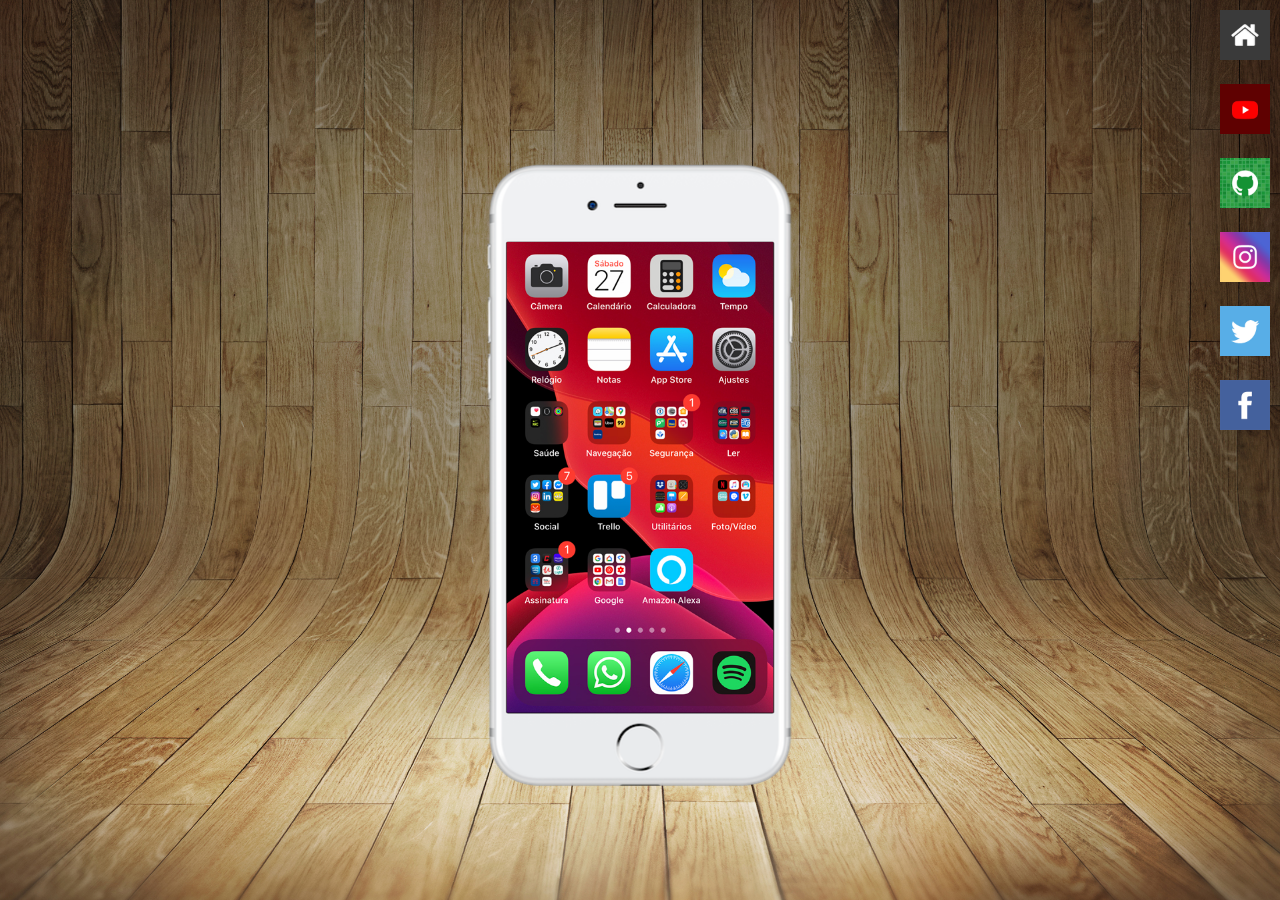
==== index.html @ 50d69c36 "Começando a criar o projeto de redes-sociais" ====
<!DOCTYPE html>
<html lang="pt-br">
<head>
    <meta charset="UTF-8">
    <meta name="viewport" content="width=device-width, initial-scale=1.0">
    <title>Projeto Redes Sociais</title>
    <link rel="shortcut icon" href="favicon.ico" type="image/x-icon">
    <link rel="stylesheet" href="style/style.css">
</head>
<body>
    <main>
        <section class="menu">
            <ul>
                <li><a href="home/home.html" target="tela"><img src="imagens/logo-home.jpg" alt="Logo Home"></a></li>

                <li><a href="https://youtube.com/@alanzoka?si=OfJuu2H8EAOqfOCk" target="tela"><img src="imagens/logo-youtube.jpg"></a></li>

                <li><a href="https://github.com/BiaFRehder" target="tela"><img src="imagens/logo-github.jpg" alt="Logo GitHub"></a></li>

                <li><a href="https://www.instagram.com/biafucuda/" target="tela"><img src="imagens/logo-instagram.jpg" alt="Logo Instagram"></a></li>

                <li><a href="https://twitter.com/BiaFucuda" target="tela"><img src="imagens/logo-twitter.jpg" alt="Logo Twitter"></a></li>

                <li><a href="https://www.facebook.com/bianca.fucuda/" target="tela"><img src="imagens/logo-facebook.jpg" alt="Logo Facebook"></a></li>
            </ul>
        </section>

        <section class="conteudo">
            <iframe id="tela" name="tela" src="home/home.html" frameborder="0">
                <p>Seu navegador não é compatível</p>
            </iframe>
        </section>
    </main>
</body>
</html>
---- style/style.css ----
@charset "UTF-8";

* {
    font-family: Arial, Helvetica, sans-serif;
    margin: 0px;
    padding: 0px;
}

html, body {
    height: 100vh;
    width: 100vw;
    background-color: black;
}

body {
    background-image: url(../imagens/fundo-madeira.jpg);
    background-position: center center;
    background-repeat: no-repeat;
    background-attachment: fixed;
    background-size: cover;
}

main {
    position: relative;
    height: 100hv;
}

section.menu {
    text-align: right;
}

section.menu ul{
   list-style-type: none;
}

section.menu li {
    padding: 10px;
}

section.menu img{
    height: 50px;
    width: 50px;
}

section.conteudo {
    position: absolute;
    left: 50%;
    transform: translate(-50%, -45%);
    background-image: url(../imagens/frame-iphone.png);
    background-position: center center;
    background-repeat: no-repeat;
    background-size: cover;
    height: 627px;
    width: 311px;
}

section.conteudo iframe {
    position: relative;
    top: 80px;
    left: 22px;
    height: 471px;
    width: 267px;
}
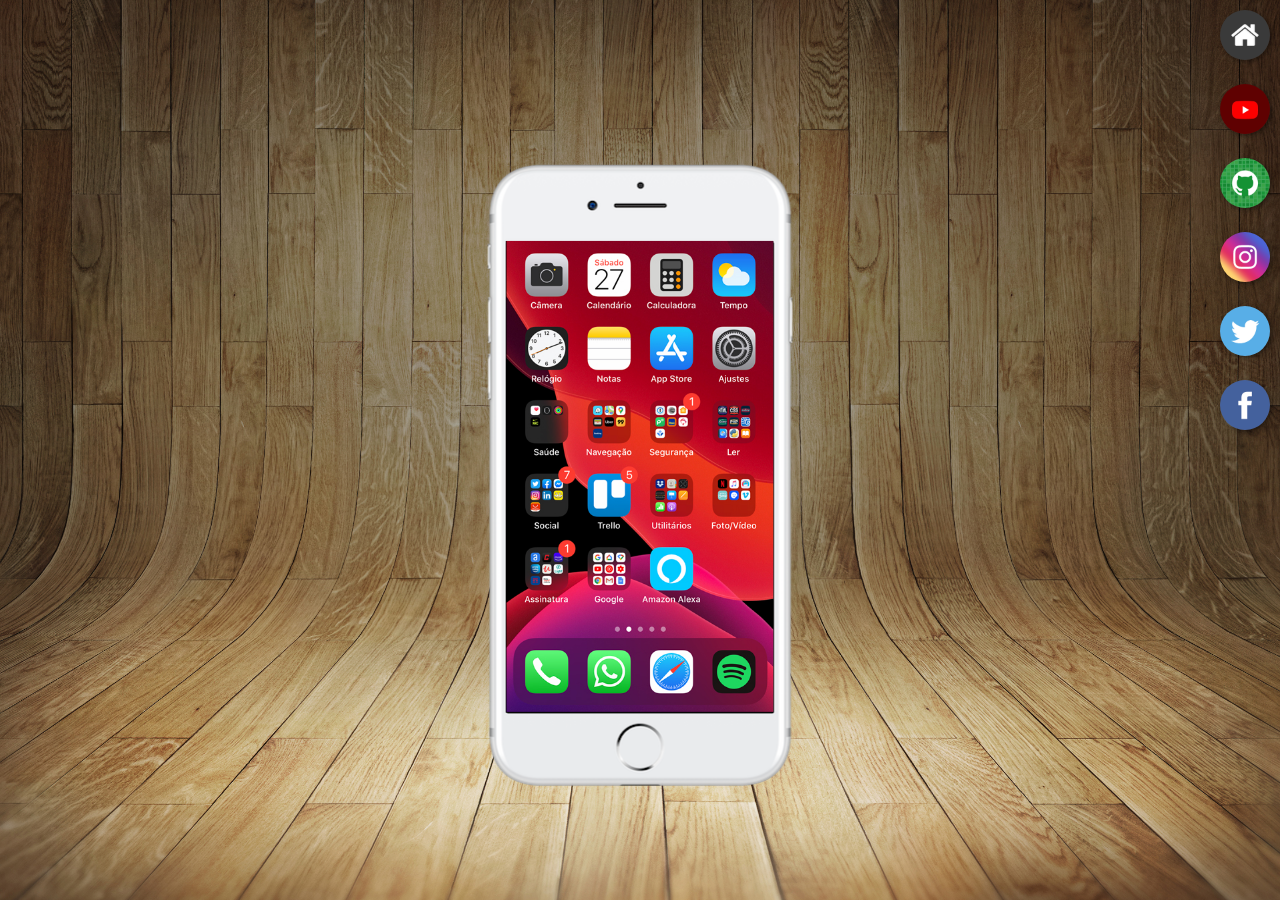
==== commit 5e1a5154: "Últimos detalhes do projeto Social Media" ====
--- a/index.html
+++ b/index.html
@@ -11,22 +11,22 @@
     <main>
         <section class="menu">
             <ul>
-                <li><a href="home/home.html" target="tela"><img src="imagens/logo-home.jpg" alt="Logo Home"></a></li>
+                <li><a href="pags/home.html" target="tela"><img src="imagens/logo-home.jpg" alt="Logo Home"></a></li>
 
-                <li><a href="https://youtube.com/@alanzoka?si=OfJuu2H8EAOqfOCk" target="tela"><img src="imagens/logo-youtube.jpg"></a></li>
+                <li><a href="pags/youtube.html" target="tela"><img src="imagens/logo-youtube.jpg"></a></li>
 
-                <li><a href="https://github.com/BiaFRehder" target="tela"><img src="imagens/logo-github.jpg" alt="Logo GitHub"></a></li>
+                <li><a href="pags/github.html" target="tela"><img src="imagens/logo-github.jpg" alt="Logo GitHub"></a></li>
 
-                <li><a href="https://www.instagram.com/biafucuda/" target="tela"><img src="imagens/logo-instagram.jpg" alt="Logo Instagram"></a></li>
+                <li><a href="pags/instagram.html" target="tela"><img src="imagens/logo-instagram.jpg" alt="Logo Instagram"></a></li>
 
-                <li><a href="https://twitter.com/BiaFucuda" target="tela"><img src="imagens/logo-twitter.jpg" alt="Logo Twitter"></a></li>
+                <li><a href="pags/twitter.html" target="tela"><img src="imagens/logo-twitter.jpg" alt="Logo Twitter"></a></li>
 
-                <li><a href="https://www.facebook.com/bianca.fucuda/" target="tela"><img src="imagens/logo-facebook.jpg" alt="Logo Facebook"></a></li>
+                <li><a href="pags/facebook.html" target="tela"><img src="imagens/logo-facebook.jpg" alt="Logo Facebook"></a></li>
             </ul>
         </section>
 
         <section class="conteudo">
-            <iframe id="tela" name="tela" src="home/home.html" frameborder="0">
+            <iframe id="tela" name="tela" src="pags/home.html" frameborder="0">
                 <p>Seu navegador não é compatível</p>
             </iframe>
         </section>
--- a/style/style.css
+++ b/style/style.css
@@ -33,13 +33,20 @@
    list-style-type: none;
 }
 
-section.menu li {
-    padding: 10px;
-}
-
 section.menu img{
     height: 50px;
     width: 50px;
+    margin: 10px;
+    border-radius: 50%;
+    box-shadow: 2px 2px 5px rgba(0, 0, 0, 0.411);
+    box-sizing: border-box;
+}
+
+section.menu img:hover{
+    border: 1px solid white;
+    transform: scale(1.07) translate(-3px, -3px);
+    transition: transform .3s, scale 1s, border 1s;
+    box-shadow: 5px 5px 10px rgba(0, 0, 0, 0.61);
 }
 
 section.conteudo {
@@ -56,8 +63,8 @@
 
 section.conteudo iframe {
     position: relative;
-    top: 80px;
-    left: 22px;
-    height: 471px;
-    width: 267px;
+    top: 79px;
+    left: 21px;
+    height: 472px;
+    width: 268px;
 }